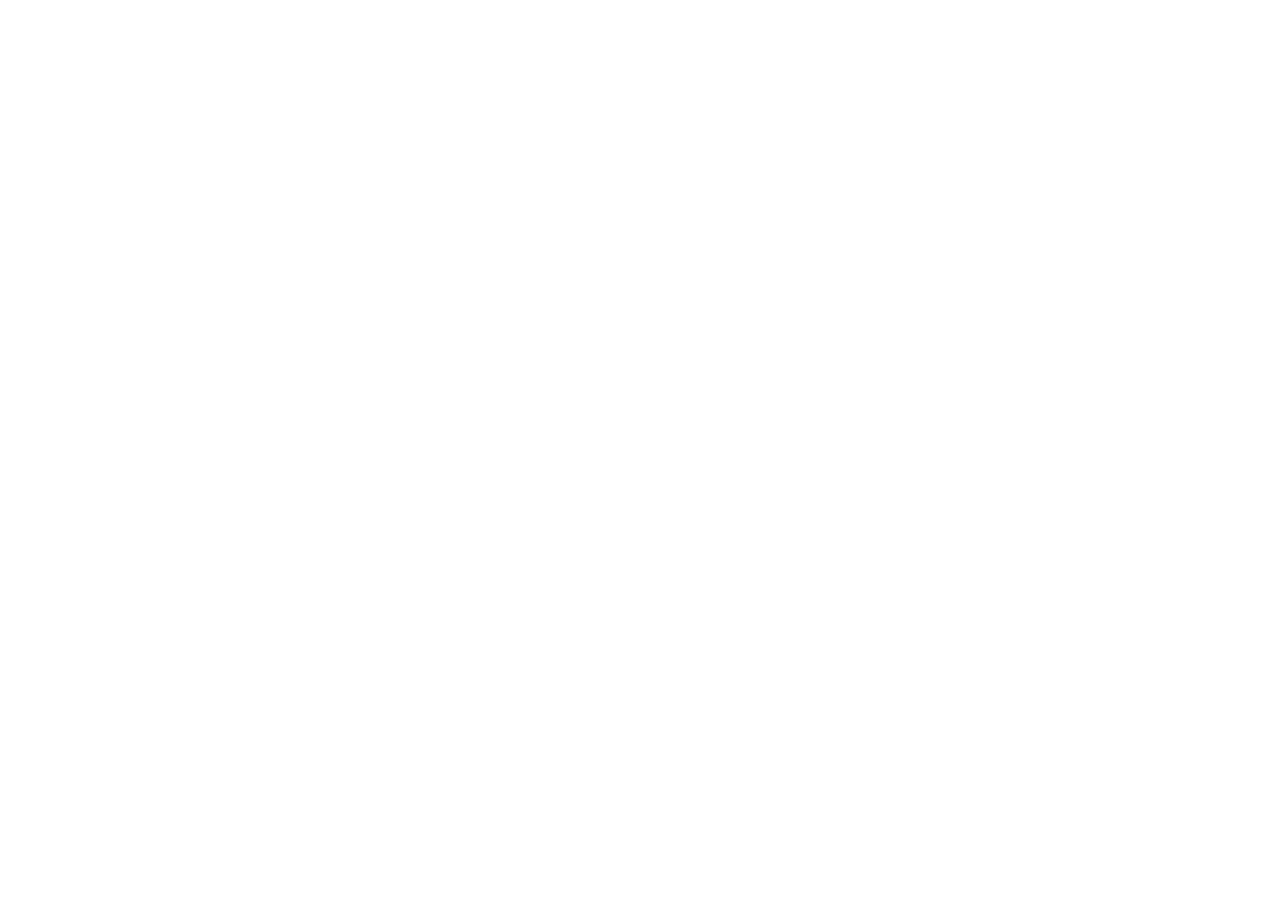
==== index.html @ 81056174 "Create index.html" ====
<!DOCTYPE html>
<html lang="pt-br">
<head>
    <meta charset="UTF-8">
    <meta name="viewport" content="width=device-width, initial-scale=1.0">
    <link rel="shortcut icon" href="favicon.ico" type="image/x-icon">
    <title>Projeto Redes Sociais</title>
</head>
<body>
    
</body>
</html>
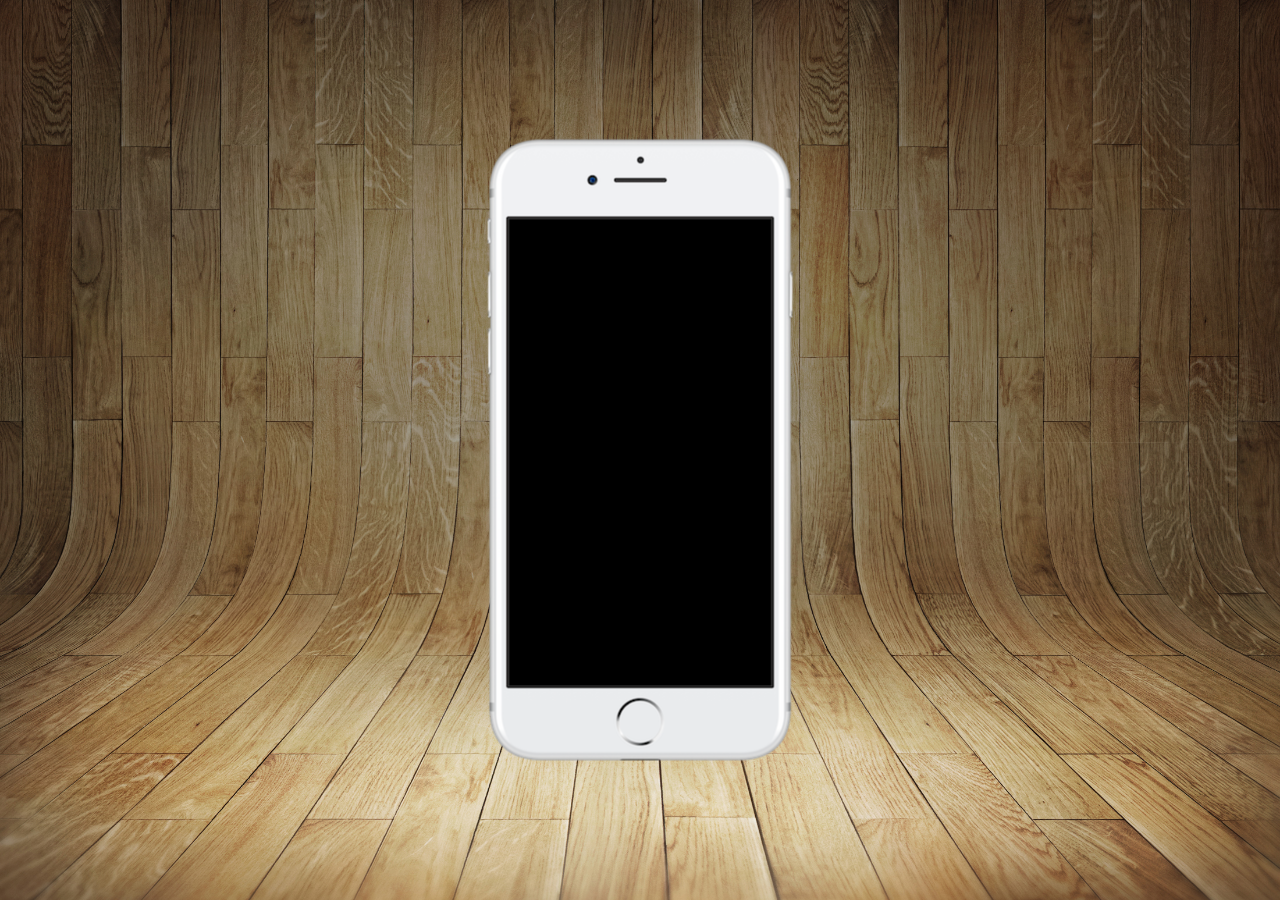
==== commit d77a71de: "projeto-social 1.0" ====
--- a/index.html
+++ b/index.html
@@ -1,12 +1,25 @@
 <!DOCTYPE html>
 <html lang="pt-br">
+
 <head>
     <meta charset="UTF-8">
     <meta name="viewport" content="width=device-width, initial-scale=1.0">
     <link rel="shortcut icon" href="favicon.ico" type="image/x-icon">
+    <link rel="stylesheet" href="estilos/style.css">
     <title>Projeto Redes Sociais</title>
 </head>
+
 <body>
-    
+    <main>
+        <section id="telefone">
+
+        </section>
+
+        <section id="redes-sociais">
+
+        </section>
+    </main>
+
 </body>
+
 </html>--- a/estilos/style.css
+++ b/estilos/style.css
@@ -0,0 +1,35 @@
+@charset "UTF-8";
+*{
+    margin: 0;
+    padding: 0;
+    font-family: Arial, Helvetica, sans-serif;
+}
+html, body{
+    height: 100vh;
+    width: 100vw;
+    background-color: black;
+}
+body{
+    background-image: url(../imagens/fundo-madeira.jpg);
+    background-repeat: no-repeat;
+    background-position: top center;
+    background-size: cover;
+    background-attachment: fixed;
+}
+main{
+    height: 100vh;
+    position: relative;
+}
+#telefone{
+    position: absolute;
+    top: 50%;
+    left: 50%;
+    transform: translate(-50%, -50%);
+    
+    height: 627px;
+    width: 311px;
+    background-image: url(../imagens/frame-iphone.png);
+    background-repeat: no-repeat;
+    /* background: blue url(../imagens/frame-iphone.png) no-repeat ; */
+    
+}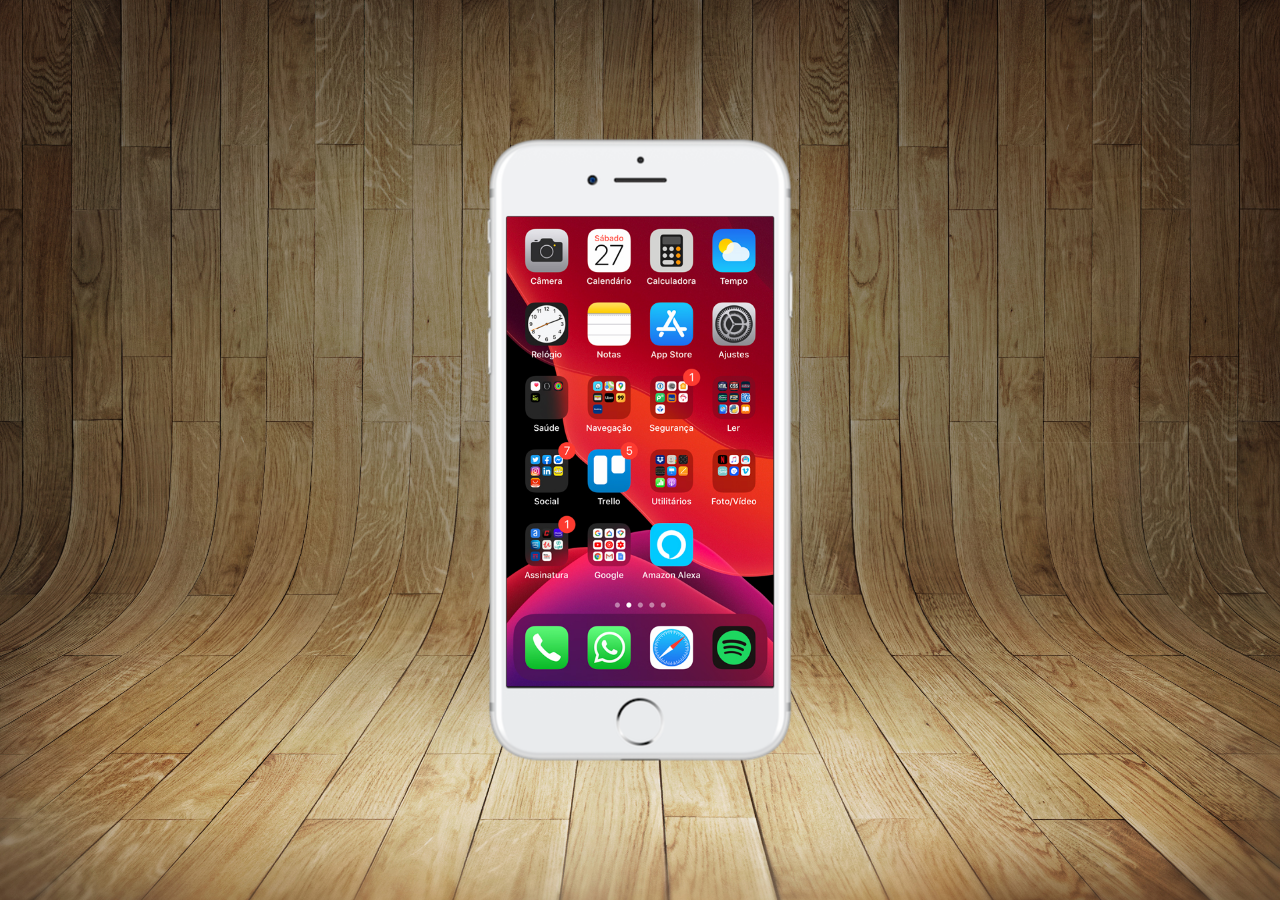
==== commit c9636425: "criei a tela home" ====
--- a/index.html
+++ b/index.html
@@ -12,6 +12,7 @@
 <body>
     <main>
         <section id="telefone">
+            <iframe  src="home.html" name="tela" id="tela" frameborder="0"></iframe>
 
         </section>
 
--- a/estilos/style.css
+++ b/estilos/style.css
@@ -32,4 +32,11 @@
     background-repeat: no-repeat;
     /* background: blue url(../imagens/frame-iphone.png) no-repeat ; */
     
+}
+iframe#tela{
+    position: relative;
+    top: 80px;
+    left: 22px;
+    width: 267px;
+    height: 470px;
 }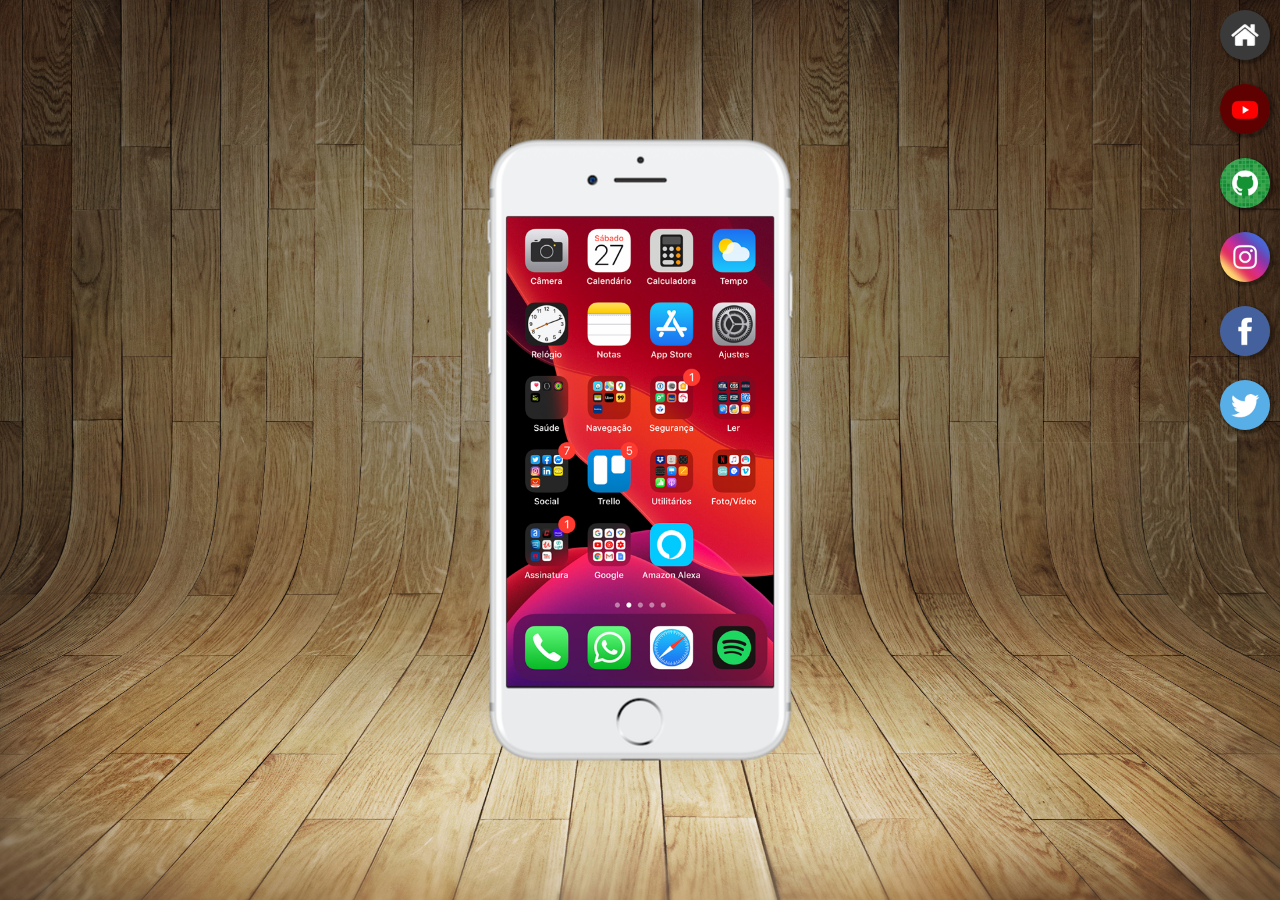
==== commit e57b9c5f: "criei botoes na lateral" ====
--- a/index.html
+++ b/index.html
@@ -12,11 +12,19 @@
 <body>
     <main>
         <section id="telefone">
-            <iframe  src="home.html" name="tela" id="tela" frameborder="0"></iframe>
+            <iframe  src="home.html" name="tela" id="tela" frameborder="0">
+                Navegador nao e compativel com isso!
+            </iframe>
 
         </section>
 
         <section id="redes-sociais">
+            <a href="#" target="tela"><img src="imagens/logo-home.jpg" alt="home"></a> <br>
+            <a href="#" target="tela"><img src="imagens/logo-youtube.jpg" alt="youtube"></a> <br>
+            <a href="#" target="tela"><img src="imagens/logo-github.jpg" alt="github"></a> <br>
+            <a href="#" target="tela"><img src="imagens/logo-instagram.jpg" alt="instagram"></a> <br>
+            <a href="#" target="tela"><img src="imagens/logo-facebook.jpg" alt="facebook"></a> <br>
+            <a href="#" target="tela"><img src="imagens/logo-twitter.jpg" alt="twitter"></a> <br>
 
         </section>
     </main>
--- a/estilos/style.css
+++ b/estilos/style.css
@@ -39,4 +39,21 @@
     left: 22px;
     width: 267px;
     height: 470px;
+}
+section#redes-sociais {
+    text-align: right;
+}
+section#redes-sociais img{
+    width: 50px;
+    margin: 10px;
+    border-radius: 50%;
+    box-shadow: 2px 2px 2px 2px rgba(0, 0, 0, 0.311);
+    box-sizing: border-box;
+
+}
+section#redes-sociais img:hover{
+    border: 2px solid rgba(255, 255, 255, 0.536);
+    transform: translate(-4px, -4px);
+    box-shadow: 5px 5px 10px rgba(0, 0, 0, 0.481);
+    transition:0.2s;
 }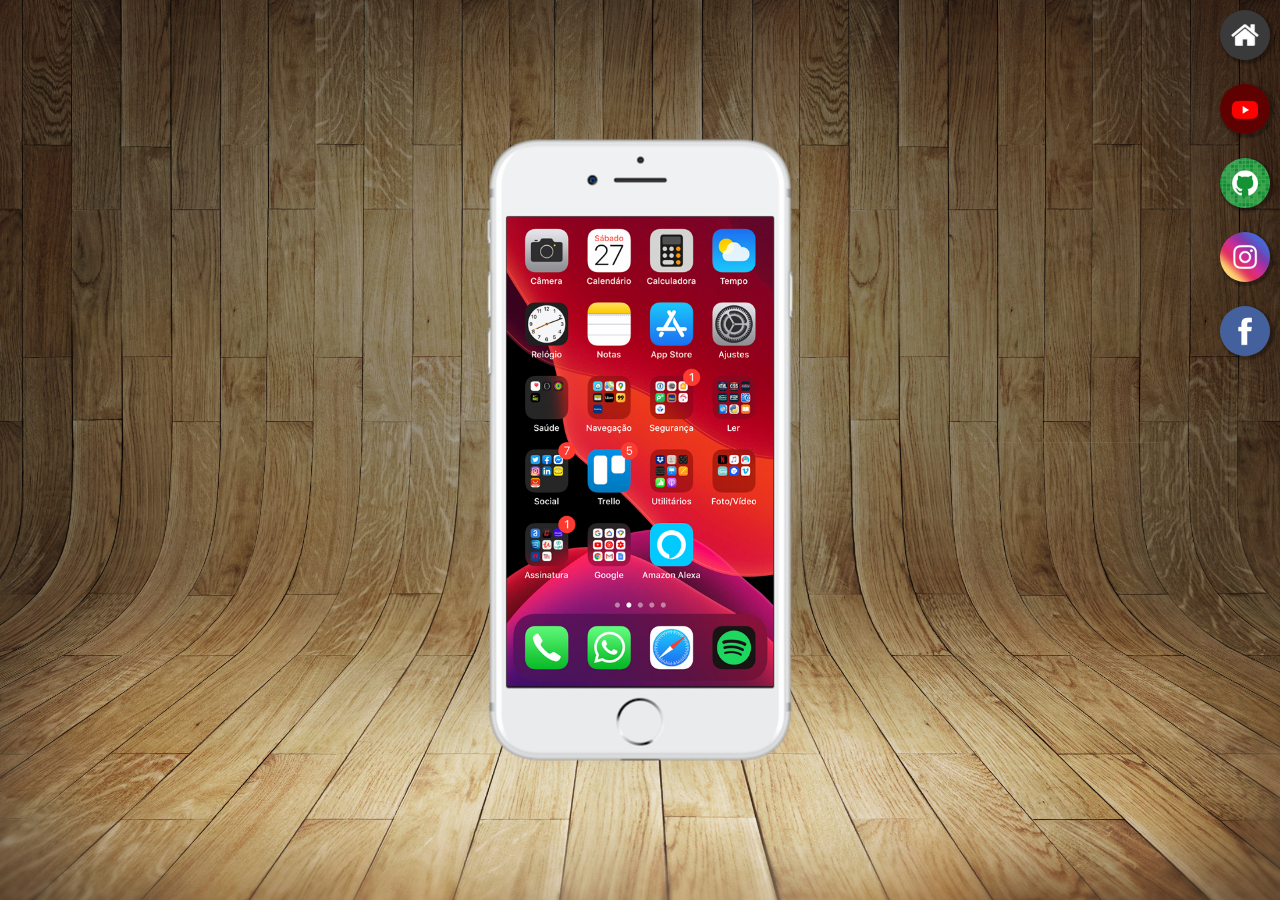
==== commit 11152085: "criei os links" ====
--- a/index.html
+++ b/index.html
@@ -19,12 +19,11 @@
         </section>
 
         <section id="redes-sociais">
-            <a href="#" target="tela"><img src="imagens/logo-home.jpg" alt="home"></a> <br>
-            <a href="#" target="tela"><img src="imagens/logo-youtube.jpg" alt="youtube"></a> <br>
-            <a href="#" target="tela"><img src="imagens/logo-github.jpg" alt="github"></a> <br>
-            <a href="#" target="tela"><img src="imagens/logo-instagram.jpg" alt="instagram"></a> <br>
-            <a href="#" target="tela"><img src="imagens/logo-facebook.jpg" alt="facebook"></a> <br>
-            <a href="#" target="tela"><img src="imagens/logo-twitter.jpg" alt="twitter"></a> <br>
+            <a href="home.html" target="tela"><img src="imagens/logo-home.jpg" alt="home"></a> <br>
+            <a href="youtube.html" target="tela"><img src="imagens/logo-youtube.jpg" alt="youtube"></a> <br>
+            <a href="github.html" target="tela"><img src="imagens/logo-github.jpg" alt="github"></a> <br>
+            <a href="instagram.html" target="tela"><img src="imagens/logo-instagram.jpg" alt="instagram"></a> <br>
+            <a href="facebook.html" target="tela"><img src="imagens/logo-facebook.jpg" alt="facebook"></a> <br>
 
         </section>
     </main>
--- a/estilos/style.css
+++ b/estilos/style.css
@@ -55,5 +55,5 @@
     border: 2px solid rgba(255, 255, 255, 0.536);
     transform: translate(-4px, -4px);
     box-shadow: 5px 5px 10px rgba(0, 0, 0, 0.481);
-    transition:0.2s;
+    transition:0.1s;
 }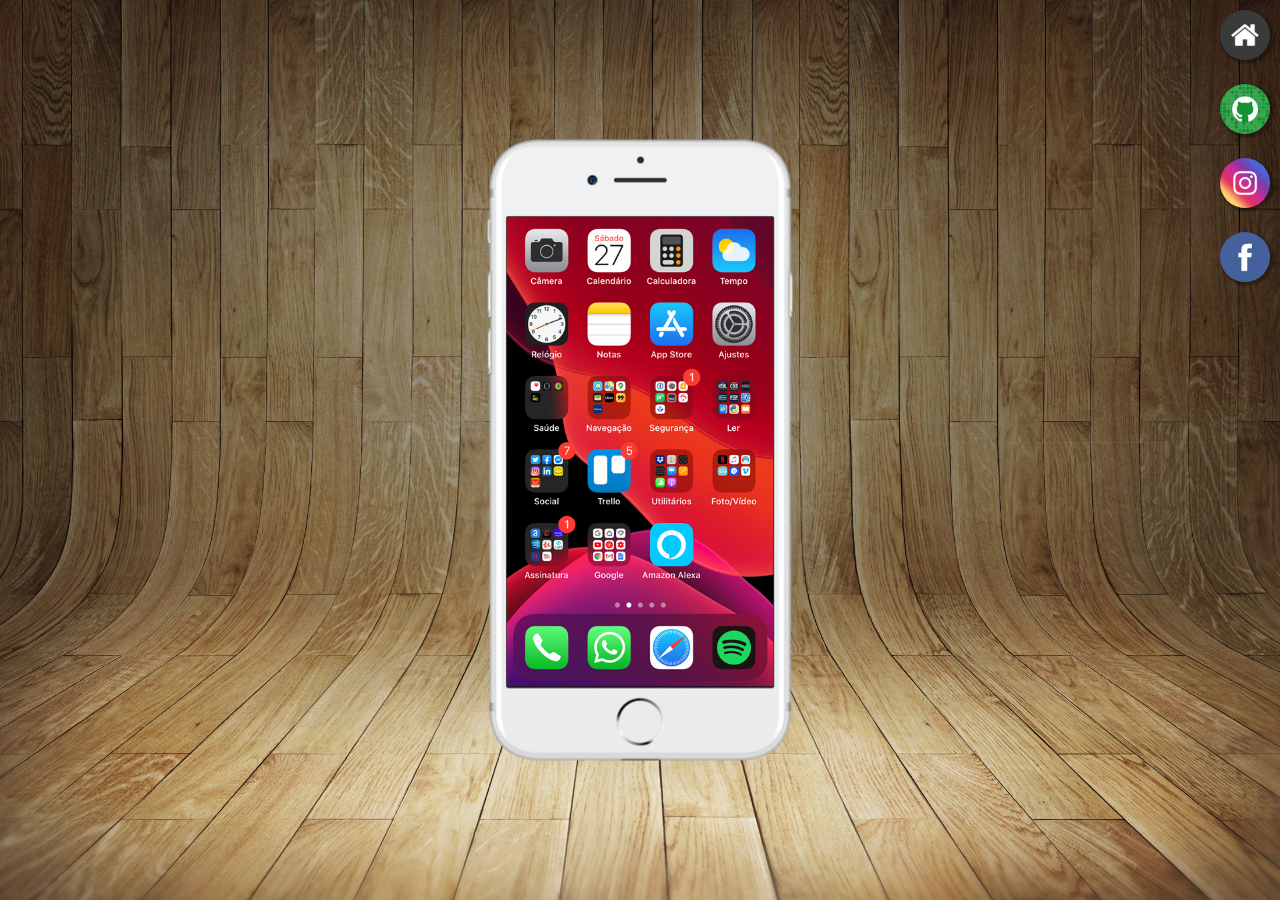
==== commit fc61a657: "atualizei minhas fotos" ====
--- a/index.html
+++ b/index.html
@@ -20,7 +20,7 @@
 
         <section id="redes-sociais">
             <a href="home.html" target="tela"><img src="imagens/logo-home.jpg" alt="home"></a> <br>
-            <a href="youtube.html" target="tela"><img src="imagens/logo-youtube.jpg" alt="youtube"></a> <br>
+            <!-- <a href="#" target="tela"><img src="imagens/logo-youtube.jpg" alt="youtube"></a> <br>* -->
             <a href="github.html" target="tela"><img src="imagens/logo-github.jpg" alt="github"></a> <br>
             <a href="instagram.html" target="tela"><img src="imagens/logo-instagram.jpg" alt="instagram"></a> <br>
             <a href="facebook.html" target="tela"><img src="imagens/logo-facebook.jpg" alt="facebook"></a> <br>
